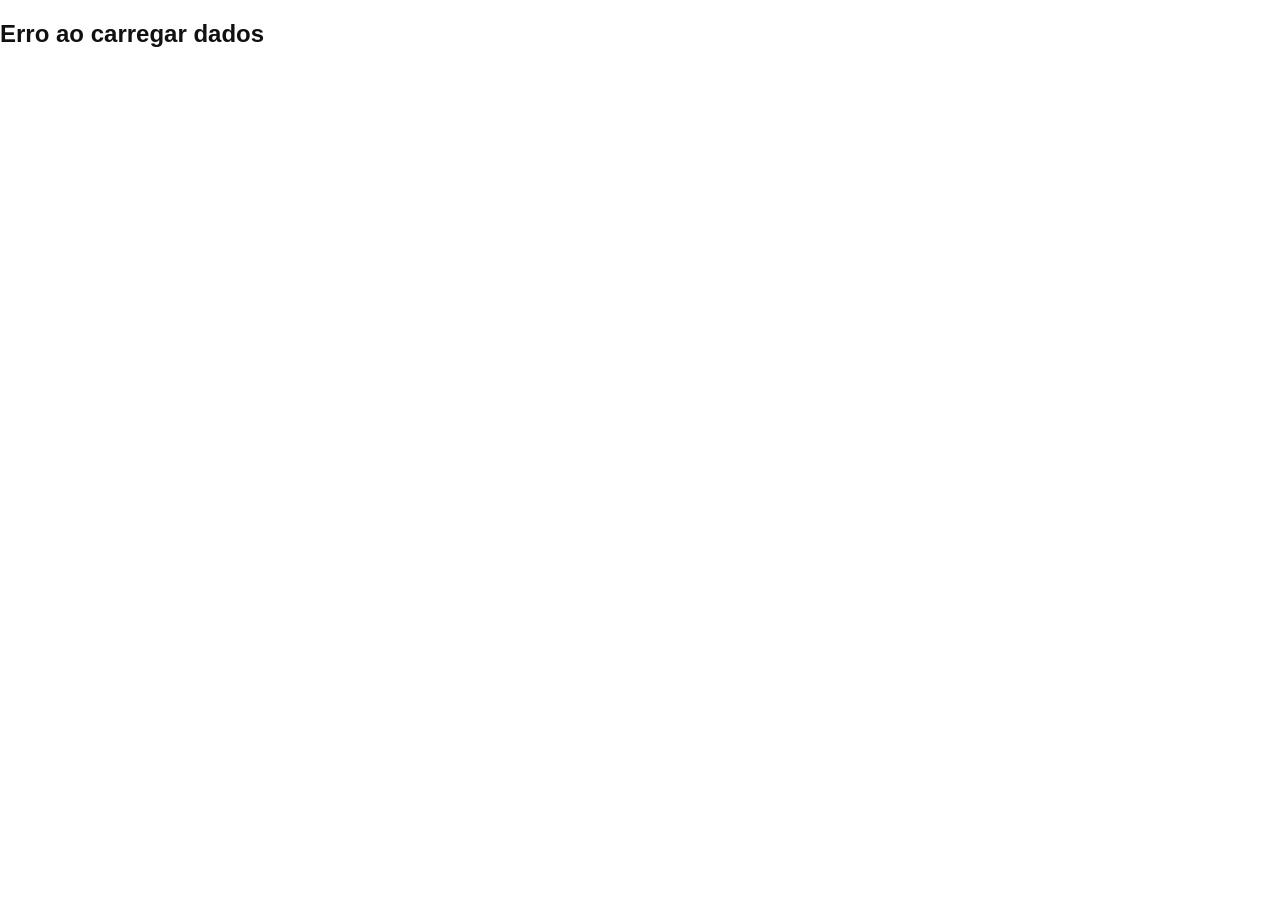
==== detalhesPage.html @ cd0fe237 "adiciona página de detalhes com estrutura HTML, CSS e lógica JavaScript para exibir informações de f" ====
<!DOCTYPE html>
<html lang="pt-br">
    <head>
        <meta charset="UTF-8">
        <meta name="viewport" content="width=device-width, initial-scale=1.0">
        <title>CineSearch | Detalhes</title>
        <!-- Título exibido na aba do navegador -->
        <link rel="stylesheet" href="./src/css/detalhesPage.css"/>
        <!-- Importa o CSS específico da página de detalhes -->
    </head>
    <body>
        <!-- Corpo da página (tudo que aparece visualmente) -->
        <header class="header">
            <!-- Cabeçalho principal da aplicação -->
            <div class="container">
                <!-- Container para centralizar e limitar largura do conteúdo -->
                <a href="index.html" class="logo">
                    <!-- Link que leva de volta para a página principal -->
                    <span class="icon">
                        <!-- Container do ícone da logo -->
                        <svg
                            xmlns="http://www.w3.org/2000/svg"
                            width="16"
                            height="16"
                            fill="currentColor"
                            class="bi bi-film"
                            viewBox="0 0 16 16"
                        >
                            <!-- SVG do ícone de filme (estilo Bootstrap Icons)
                                 fill="currentColor" faz o ícone herdar a cor do texto -->
                            <path d="M0 1a1 1 0 0 1 1-1h14a1 1 0 0 1 1 1v14a1 1 0 0 1-1 1H1a1 1 0 0 1-1-1zm4 0v6h8V1zm8 8H4v6h8zM1 1v2h2V1zm2 3H1v2h2zM1 7v2h2V7zm2 3H1v2h2zm-2 3v2h2v-2zM15 1h-2v2h2zm-2 3v2h2V4zm2 3h-2v2h2zm-2 3v2h2v-2zm2 3h-2v2h2z"/>
                            <!-- Desenho vetorial do ícone -->
                        </svg>
                    </span>
                    <span class="brand">CineSearch</span>
                    <!-- Nome textual da marca -->
                </a>
            </div>
        </header>
        <main>
            <!-- Conteúdo principal da página -->
            <div class="details-skeleton">
                <!-- Estrutura "skeleton loading"
                     Placeholder visual enquanto os dados reais não carregam -->
                <div class="poster-skeleton"></div>
                <!-- Área reservada para o poster do filme -->
                <div class="info-skeleton">
                    <!-- Área de informações do filme -->
                    <div class="title-skeleton"></div>
                    <!-- Placeholder do título -->
                    <div class="badges">
                        <!-- Container de selos/informações rápidas -->
                        <div class="badge-skeleton"></div>
                        <div class="badge-skeleton small"></div>
                        <!-- Versão menor de badge -->
                    </div>
                    <div class="meta">
                        <!-- Informações secundárias (ano, duração, gênero etc.) -->
                        <div class="line w-24"></div>
                        <div class="line w-20"></div>
                        <div class="line w-16"></div>
                        <!-- Linhas com larguras diferentes simulando texto -->
                    </div>
                    <div class="card">
                        <!-- Card de seção (ex: sinopse) -->
                        <div class="section-title"></div>
                        <!-- Título da seção -->
                        <div class="paragraph">
                            <!-- Simulação de parágrafo -->
                            <div class="line full"></div>
                            <div class="line full"></div>
                            <div class="line w-75"></div>
                            <!-- Última linha menor para dar realismo -->
                        </div>
                    </div>
                    <div class="card">
                        <!-- Card de detalhes técnicos -->
                        <div class="section-title"></div>
                        <div class="grid">
                            <!-- Grade para exibir detalhes (diretor, elenco etc.)
                                 Pode ser gerado dinamicamente via JS -->
                            <!-- gera 6 blocos via JS se quiser -->
                            <div class="detail-item"></div>
                            <div class="detail-item"></div>
                            <div class="detail-item"></div>
                            <div class="detail-item"></div>
                            <div class="detail-item"></div>
                            <div class="detail-item"></div>
                        </div>
                    </div>
                </div>
            </div>
        </main>
        <script src="./src/js/detalhesPage.js" defer></script>
        <!-- Importa o JavaScript da página.
             defer faz o script executar apenas após o HTML ser carregado -->
    </body>
</html>
---- src/css/detalhesPage.css ----
/* =========================
   RESET E CONFIGURAÇÕES GERAIS
========================= */

body {
    margin: 0;
    /* Remove margem padrão do navegador */

    font-family: sans-serif;
    /* Define fonte base da aplicação */

    background: #ffffff;
    /* Cor de fundo padrão (tema claro) */

    color: #111;
    /* Cor padrão do texto (quase preto, mais suave que #000) */

    transition: background 0.3s, color 0.3s;
    /* Transição suave caso mude tema (ex: dark mode futuramente) */
}


/* =========================
   HEADER
========================= */

.header {
    position: sticky;
    /* Faz o header "grudar" no topo ao rolar a página */

    top: 0;
    /* Define que ele fixa a partir do topo */

    padding: 16px;
    /* Espaçamento interno */

    border-bottom: 1px solid #ddd;
    /* Linha inferior para separar visualmente do conteúdo */

    backdrop-filter: blur(8px);
    /* Aplica efeito de desfoque no fundo (visual moderno) */
}

.container {
    
    display: flex;
    /* Ativa flexbox */

    justify-content: space-between;
    /* Distribui os elementos nas extremidades */

    align-items: center;
    /* Alinha verticalmente ao centro */
}

.logo {
    text-decoration: none;
    /* Remove sublinhado padrão do link */

    font-size: 24px;
    /* Tamanho da marca */

    font-weight: bold;
    /* Deixa o texto mais forte */

    color: inherit;
    /* Herda a cor do elemento pai */
}


/* =========================
   SKELETON LOADING - ESTRUTURA PRINCIPAL
========================= */

.details-skeleton {
    display: grid;
    /* Layout em grid */

    grid-template-columns: 300px 1fr;
    /* Duas colunas:
       300px → poster
       1fr → restante do conteúdo */

    gap: 32px;
    /* Espaçamento entre colunas */

    animation: pulse 1.5s infinite ease-in-out;
    /* Animação contínua para efeito de carregamento */
}


/* =========================
   POSTER PLACEHOLDER
========================= */

.poster-skeleton {
    aspect-ratio: 2/3;
    /* Mantém proporção padrão de pôster de filme */

    background: #e4e4e7;
    /* Cor cinza clara simulando carregamento */

    border-radius: 8px;
    /* Cantos arredondados */
}


/* =========================
   INFORMAÇÕES DO FILME
========================= */

.info-skeleton {
    display: flex;
    flex-direction: column;
    /* Organiza conteúdo em coluna */

    gap: 24px;
    /* Espaçamento vertical entre blocos */
}

.title-skeleton {
    height: 48px;
    /* Altura simulando título */

    width: 75%;
    /* Largura proporcional para parecer texto real */

    background: #e4e4e7;

    border-radius: 6px;
}


/* =========================
   BADGES (GÊNERO, ANO, ETC)
========================= */

.badges {
    display: flex;
    gap: 8px;
    /* Espaço entre os selos */
}

.badge-skeleton {
    height: 28px;
    width: 80px;

    background: #e4e4e7;

    border-radius: 999px;
    /* Forma totalmente arredondada (estilo pill) */
}

.badge-skeleton.small {
    width: 64px;
    /* Versão menor da badge */
}


/* =========================
   METADADOS (ANO, DURAÇÃO...)
========================= */

.meta {
    display: flex;
    gap: 24px;
}

.line {
    height: 16px;
    /* Altura simulando linha de texto */

    background: #e4e4e7;

    border-radius: 4px;
}

/* Classes utilitárias de largura */

.w-24 {
    width: 96px;
}

.w-20 {
    width: 80px;
}

.w-16 {
    width: 64px;
}

.w-75 {
    width: 75%;
}

.full {
    width: 100%;
}


/* =========================
   CARDS DE CONTEÚDO
========================= */

.card {
    background: white;
    /* Fundo branco para destacar do fundo */

    padding: 24px;
    /* Espaçamento interno */

    border-radius: 8px;

    border: 1px solid #ddd;
    /* Contorno leve */
}

.section-title {
    height: 24px;
    width: 120px;

    background: #e4e4e7;

    border-radius: 6px;

    margin-bottom: 16px;
    /* Espaço abaixo do título */
}

.paragraph .line {
    margin-bottom: 8px;
    /* Espaçamento entre linhas simuladas */
}


/* =========================
   GRID DE DETALHES
========================= */

.grid {
    display: grid;

    grid-template-columns: repeat(2, 1fr);
    /* Duas colunas iguais */

    gap: 16px;
}

.detail-item {
    height: 40px;

    background: #e4e4e7;

    border-radius: 6px;
}
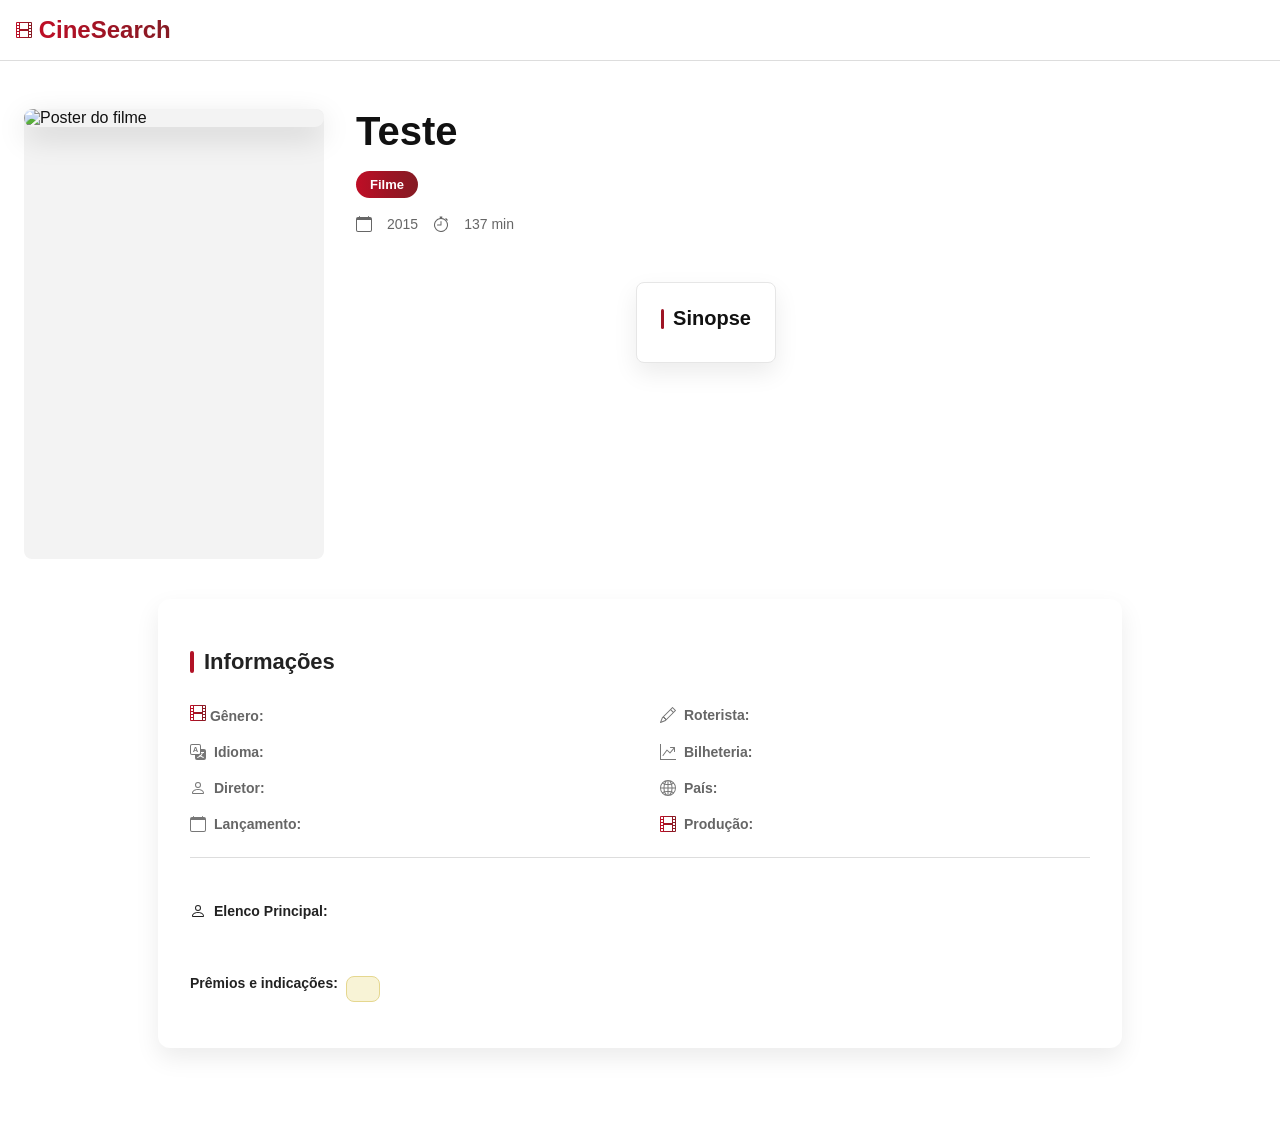
==== commit e973075f: "refatora a página de detalhes do filme ou série com nova estrutura HTML e melhorias no CSS" ====
--- a/detalhesPage.html
+++ b/detalhesPage.html
@@ -1,98 +1,283 @@
-<!DOCTYPE html>
+<!doctype html>
 <html lang="pt-br">
-    <head>
-        <meta charset="UTF-8">
-        <meta name="viewport" content="width=device-width, initial-scale=1.0">
-        <title>CineSearch | Detalhes</title>
-        <!-- Título exibido na aba do navegador -->
-        <link rel="stylesheet" href="./src/css/detalhesPage.css"/>
-        <!-- Importa o CSS específico da página de detalhes -->
-    </head>
-    <body>
-        <!-- Corpo da página (tudo que aparece visualmente) -->
-        <header class="header">
-            <!-- Cabeçalho principal da aplicação -->
-            <div class="container">
-                <!-- Container para centralizar e limitar largura do conteúdo -->
-                <a href="index.html" class="logo">
-                    <!-- Link que leva de volta para a página principal -->
-                    <span class="icon">
-                        <!-- Container do ícone da logo -->
-                        <svg
-                            xmlns="http://www.w3.org/2000/svg"
-                            width="16"
-                            height="16"
-                            fill="currentColor"
-                            class="bi bi-film"
-                            viewBox="0 0 16 16"
-                        >
-                            <!-- SVG do ícone de filme (estilo Bootstrap Icons)
-                                 fill="currentColor" faz o ícone herdar a cor do texto -->
-                            <path d="M0 1a1 1 0 0 1 1-1h14a1 1 0 0 1 1 1v14a1 1 0 0 1-1 1H1a1 1 0 0 1-1-1zm4 0v6h8V1zm8 8H4v6h8zM1 1v2h2V1zm2 3H1v2h2zM1 7v2h2V7zm2 3H1v2h2zm-2 3v2h2v-2zM15 1h-2v2h2zm-2 3v2h2V4zm2 3h-2v2h2zm-2 3v2h2v-2zm2 3h-2v2h2z"/>
-                            <!-- Desenho vetorial do ícone -->
-                        </svg>
-                    </span>
-                    <span class="brand">CineSearch</span>
-                    <!-- Nome textual da marca -->
-                </a>
-            </div>
-        </header>
-        <main>
-            <!-- Conteúdo principal da página -->
-            <div class="details-skeleton">
-                <!-- Estrutura "skeleton loading"
-                     Placeholder visual enquanto os dados reais não carregam -->
-                <div class="poster-skeleton"></div>
-                <!-- Área reservada para o poster do filme -->
-                <div class="info-skeleton">
-                    <!-- Área de informações do filme -->
-                    <div class="title-skeleton"></div>
-                    <!-- Placeholder do título -->
-                    <div class="badges">
-                        <!-- Container de selos/informações rápidas -->
-                        <div class="badge-skeleton"></div>
-                        <div class="badge-skeleton small"></div>
-                        <!-- Versão menor de badge -->
-                    </div>
-                    <div class="meta">
-                        <!-- Informações secundárias (ano, duração, gênero etc.) -->
-                        <div class="line w-24"></div>
-                        <div class="line w-20"></div>
-                        <div class="line w-16"></div>
-                        <!-- Linhas com larguras diferentes simulando texto -->
-                    </div>
-                    <div class="card">
-                        <!-- Card de seção (ex: sinopse) -->
-                        <div class="section-title"></div>
-                        <!-- Título da seção -->
-                        <div class="paragraph">
-                            <!-- Simulação de parágrafo -->
-                            <div class="line full"></div>
-                            <div class="line full"></div>
-                            <div class="line w-75"></div>
-                            <!-- Última linha menor para dar realismo -->
-                        </div>
-                    </div>
-                    <div class="card">
-                        <!-- Card de detalhes técnicos -->
-                        <div class="section-title"></div>
-                        <div class="grid">
-                            <!-- Grade para exibir detalhes (diretor, elenco etc.)
-                                 Pode ser gerado dinamicamente via JS -->
-                            <!-- gera 6 blocos via JS se quiser -->
-                            <div class="detail-item"></div>
-                            <div class="detail-item"></div>
-                            <div class="detail-item"></div>
-                            <div class="detail-item"></div>
-                            <div class="detail-item"></div>
-                            <div class="detail-item"></div>
-                        </div>
-                    </div>
-                </div>
-            </div>
-        </main>
-        <script src="./src/js/detalhesPage.js" defer></script>
-        <!-- Importa o JavaScript da página.
+  <head>
+    <meta charset="UTF-8" />
+    <meta name="viewport" content="width=device-width, initial-scale=1.0" />
+    <title>CineSearch | Detalhes</title>
+    <!-- Título exibido na aba do navegador -->
+    <link rel="stylesheet" href="./src/css/detalhesPage.css" />
+    <!-- Importa o CSS específico da página de detalhes -->
+  </head>
+  <body>
+    <!-- Corpo da página (tudo que aparece visualmente) -->
+    <header class="header">
+      <!-- Cabeçalho principal da aplicação -->
+      <div class="container">
+        <!-- Container para centralizar e limitar largura do conteúdo -->
+        <a href="index.html" class="logo">
+          <!-- Link que leva de volta para a página principal -->
+          <span class="icon">
+            <!-- Container do ícone da logo -->
+            <svg
+              xmlns="http://www.w3.org/2000/svg"
+              width="16"
+              height="16"
+              viewBox="0 0 16 16"
+            >
+              <defs>
+                <linearGradient
+                  id="gradientLogo"
+                  x1="0%"
+                  y1="0%"
+                  x2="100%"
+                  y2="0%"
+                >
+                  <stop offset="0%" stop-color="#bf0e26" />
+                  <stop offset="50%" stop-color="#9e1424" />
+                  <stop offset="100%" stop-color="#851b24" />
+                </linearGradient>
+              </defs>
+
+              <path
+                fill="url(#gradientLogo)"
+                d="M0 1a1 1 0 0 1 1-1h14a1 1 0 0 1 1 1v14a1 1 0 0 1-1 1H1a1 1 0 0 1-1-1zm4 0v6h8V1zm8 8H4v6h8zM1 1v2h2V1zm2 3H1v2h2zM1 7v2h2V7zm2 3H1v2h2zm-2 3v2h2v-2zM15 1h-2v2h2zm-2 3v2h2V4zm2 3h-2v2h2zm-2 3v2h2v-2zm2 3h-2v2h2z"
+              />
+            </svg>
+          </span>
+          <span class="brand">CineSearch</span>
+          <!-- Nome textual da marca -->
+        </a>
+      </div>
+    </header>
+    <main>
+      <!-- Conteúdo principal da página -->
+      <div class="detalhes">
+        <div class="poster">
+          <img id="titulo-filme" src="" alt="Poster do filme" />
+        </div>
+
+        <div class="conteudo-filme">
+          <h1 class="titulo-filme" id="movie-title">Teste</h1>
+
+          <div class="badges">
+            <span class="badge red">Filme</span>
+          </div>
+
+          <div class="meta">
+            <svg
+              xmlns="http://www.w3.org/2000/svg"
+              width="16"
+              height="16"
+              fill="currentColor"
+              class="bi bi-calendar"
+              viewBox="0 0 16 16"
+            >
+              <path
+                d="M3.5 0a.5.5 0 0 1 .5.5V1h8V.5a.5.5 0 0 1 1 0V1h1a2 2 0 0 1 2 2v11a2 2 0 0 1-2 2H2a2 2 0 0 1-2-2V3a2 2 0 0 1 2-2h1V.5a.5.5 0 0 1 .5-.5M1 4v10a1 1 0 0 0 1 1h12a1 1 0 0 0 1-1V4z"
+              />
+            </svg>
+            <span id="movie-year">2015</span>
+
+            <svg
+              xmlns="http://www.w3.org/2000/svg"
+              width="16"
+              height="16"
+              fill="currentColor"
+              class="bi bi-stopwatch"
+              viewBox="0 0 16 16"
+            >
+              <path
+                d="M8.5 5.6a.5.5 0 1 0-1 0v2.9h-3a.5.5 0 0 0 0 1H8a.5.5 0 0 0 .5-.5z"
+              />
+              <path
+                d="M6.5 1A.5.5 0 0 1 7 .5h2a.5.5 0 0 1 0 1v.57c1.36.196 2.594.78 3.584 1.64l.012-.013.354-.354-.354-.353a.5.5 0 0 1 .707-.708l1.414 1.415a.5.5 0 1 1-.707.707l-.353-.354-.354.354-.013.012A7 7 0 1 1 7 2.071V1.5a.5.5 0 0 1-.5-.5M8 3a6 6 0 1 0 .001 12A6 6 0 0 0 8 3"
+              />
+            </svg>
+            <span id="movie-runtime">137 min</span>
+          </div>
+
+          <section class="sinopse">
+            <h2>Sinopse</h2>
+            <p id="movie-plot"></p>
+          </section>
+        </div>
+      </div>
+
+      <section>
+        <div class="informações">
+          <h2>Informações</h2>
+        </div>
+
+        <div class="lista-informacoes">
+          <p>
+            <span id="movie-genero">
+              <svg
+                xmlns="http://www.w3.org/2000/svg"
+                width="16"
+                height="16"
+                viewBox="0 0 16 16"
+              >
+                <path
+                  fill="url(#gradientLogo)"
+                  d="M0 1a1 1 0 0 1 1-1h14a1 1 0 0 1 1 1v14a1 1 0 0 1-1 1H1a1 1 0 0 1-1-1zm4 0v6h8V1zm8 8H4v6h8zM1 1v2h2V1zm2 3H1v2h2zM1 7v2h2V7zm2 3H1v2h2zm-2 3v2h2v-2zM15 1h-2v2h2zm-2 3v2h2V4zm2 3h-2v2h2zm-2 3v2h2v-2zm2 3h-2v2h2z"
+                />
+              </svg>
+              <strong>Gênero:</strong>
+            </span>
+          </p>
+
+          <p>
+            <svg
+              xmlns="http://www.w3.org/2000/svg"
+              width="16"
+              height="16"
+              fill="currentColor"
+              class="bi bi-pencil"
+              viewBox="0 0 16 16"
+            >
+              <path
+                d="M12.146.146a.5.5 0 0 1 .708 0l3 3a.5.5 0 0 1 0 .708l-10 10a.5.5 0 0 1-.168.11l-5 2a.5.5 0 0 1-.65-.65l2-5a.5.5 0 0 1 .11-.168zM11.207 2.5 13.5 4.793 14.793 3.5 12.5 1.207zm1.586 3L10.5 3.207 4 9.707V10h.5a.5.5 0 0 1 .5.5v.5h.5a.5.5 0 0 1 .5.5v.5h.293zm-9.761 5.175-.106.106-1.528 3.821 3.821-1.528.106-.106A.5.5 0 0 1 5 12.5V12h-.5a.5.5 0 0 1-.5-.5V11h-.5a.5.5 0 0 1-.468-.325"
+              />
+            </svg>
+            <strong>Roterista:</strong>
+            <span id="movie-roterista"></span>
+          </p>
+
+          <p>
+            <svg
+              xmlns="http://www.w3.org/2000/svg"
+              width="16"
+              height="16"
+              fill="currentColor"
+              class="bi bi-translate"
+              viewBox="0 0 16 16"
+            >
+              <path
+                d="M4.545 6.714 4.11 8H3l1.862-5h1.284L8 8H6.833l-.435-1.286zm1.634-.736L5.5 3.956h-.049l-.679 2.022z"
+              />
+              <path
+                d="M0 2a2 2 0 0 1 2-2h7a2 2 0 0 1 2 2v3h3a2 2 0 0 1 2 2v7a2 2 0 0 1-2 2H7a2 2 0 0 1-2-2v-3H2a2 2 0 0 1-2-2zm2-1a1 1 0 0 0-1 1v7a1 1 0 0 0 1 1h7a1 1 0 0 0 1-1V2a1 1 0 0 0-1-1zm7.138 9.995q.289.451.63.846c-.748.575-1.673 1.001-2.768 1.292.178.217.451.635.555.867 1.125-.359 2.08-.844 2.886-1.494.777.665 1.739 1.165 2.93 1.472.133-.254.414-.673.629-.89-1.125-.253-2.057-.694-2.82-1.284.681-.747 1.222-1.651 1.621-2.757H14V8h-3v1.047h.765c-.318.844-.74 1.546-1.272 2.13a6 6 0 0 1-.415-.492 2 2 0 0 1-.94.31"
+              />
+            </svg>
+            <strong>Idioma:</strong>
+            <span id="movie-idioma"></span>
+          </p>
+
+          <p>
+            <svg
+              xmlns="http://www.w3.org/2000/svg"
+              width="16"
+              height="16"
+              fill="currentColor"
+              class="bi bi-graph-up-arrow"
+              viewBox="0 0 16 16"
+            >
+              <path
+                fill-rule="evenodd"
+                d="M0 0h1v15h15v1H0zm10 3.5a.5.5 0 0 1 .5-.5h4a.5.5 0 0 1 .5.5v4a.5.5 0 0 1-1 0V4.9l-3.613 4.417a.5.5 0 0 1-.74.037L7.06 6.767l-3.656 5.027a.5.5 0 0 1-.808-.588l4-5.5a.5.5 0 0 1 .758-.06l2.609 2.61L13.445 4H10.5a.5.5 0 0 1-.5-.5"
+              />
+            </svg>
+            <strong>Bilheteria:</strong>
+            <span id="movie-actors"></span>
+          </p>
+
+          <p>
+            <svg
+              xmlns="http://www.w3.org/2000/svg"
+              width="16"
+              height="16"
+              fill="currentColor"
+              class="bi bi-person"
+              viewBox="0 0 16 16"
+            >
+              <path
+                d="M8 8a3 3 0 1 0 0-6 3 3 0 0 0 0 6m2-3a2 2 0 1 1-4 0 2 2 0 0 1 4 0m4 8c0 1-1 1-1 1H3s-1 0-1-1 1-4 6-4 6 3 6 4m-1-.004c-.001-.246-.154-.986-.832-1.664C11.516 10.68 10.289 10 8 10s-3.516.68-4.168 1.332c-.678.678-.83 1.418-.832 1.664z"
+              />
+            </svg>
+            <strong>Diretor:</strong>
+            <span id="movie-director"></span>
+          </p>
+
+          <p>
+            <svg
+              xmlns="http://www.w3.org/2000/svg"
+              width="16"
+              height="16"
+              fill="currentColor"
+              class="bi bi-globe2"
+              viewBox="0 0 16 16"
+            >
+              <path
+                d="M0 8a8 8 0 1 1 16 0A8 8 0 0 1 0 8m7.5-6.923c-.67.204-1.335.82-1.887 1.855q-.215.403-.395.872c.705.157 1.472.257 2.282.287zM4.249 3.539q.214-.577.481-1.078a7 7 0 0 1 .597-.933A7 7 0 0 0 3.051 3.05q.544.277 1.198.49zM3.509 7.5c.036-1.07.188-2.087.436-3.008a9 9 0 0 1-1.565-.667A6.96 6.96 0 0 0 1.018 7.5zm1.4-2.741a12.3 12.3 0 0 0-.4 2.741H7.5V5.091c-.91-.03-1.783-.145-2.591-.332M8.5 5.09V7.5h2.99a12.3 12.3 0 0 0-.399-2.741c-.808.187-1.681.301-2.591.332zM4.51 8.5c.035.987.176 1.914.399 2.741A13.6 13.6 0 0 1 7.5 10.91V8.5zm3.99 0v2.409c.91.03 1.783.145 2.591.332.223-.827.364-1.754.4-2.741zm-3.282 3.696q.18.469.395.872c.552 1.035 1.218 1.65 1.887 1.855V11.91c-.81.03-1.577.13-2.282.287zm.11 2.276a7 7 0 0 1-.598-.933 9 9 0 0 1-.481-1.079 8.4 8.4 0 0 0-1.198.49 7 7 0 0 0 2.276 1.522zm-1.383-2.964A13.4 13.4 0 0 1 3.508 8.5h-2.49a6.96 6.96 0 0 0 1.362 3.675c.47-.258.995-.482 1.565-.667m6.728 2.964a7 7 0 0 0 2.275-1.521 8.4 8.4 0 0 0-1.197-.49 9 9 0 0 1-.481 1.078 7 7 0 0 1-.597.933M8.5 11.909v3.014c.67-.204 1.335-.82 1.887-1.855q.216-.403.395-.872A12.6 12.6 0 0 0 8.5 11.91zm3.555-.401c.57.185 1.095.409 1.565.667A6.96 6.96 0 0 0 14.982 8.5h-2.49a13.4 13.4 0 0 1-.437 3.008M14.982 7.5a6.96 6.96 0 0 0-1.362-3.675c-.47.258-.995.482-1.565.667.248.92.4 1.938.437 3.008zM11.27 2.461q.266.502.482 1.078a8.4 8.4 0 0 0 1.196-.49 7 7 0 0 0-2.275-1.52c.218.283.418.597.597.932m-.488 1.343a8 8 0 0 0-.395-.872C9.835 1.897 9.17 1.282 8.5 1.077V4.09c.81-.03 1.577-.13 2.282-.287z"
+              />
+            </svg>
+
+            <strong>País:</strong>
+            <span id="movie-pais"></span>
+          </p>
+
+          <p>
+            <svg
+              xmlns="http://www.w3.org/2000/svg"
+              width="16"
+              height="16"
+              fill="currentColor"
+              class="bi bi-calendar"
+              viewBox="0 0 16 16"
+            >
+              <path
+                d="M3.5 0a.5.5 0 0 1 .5.5V1h8V.5a.5.5 0 0 1 1 0V1h1a2 2 0 0 1 2 2v11a2 2 0 0 1-2 2H2a2 2 0 0 1-2-2V3a2 2 0 0 1 2-2h1V.5a.5.5 0 0 1 .5-.5M1 4v10a1 1 0 0 0 1 1h12a1 1 0 0 0 1-1V4z"
+              />
+            </svg>
+            <strong>Lançamento:</strong>
+            <span id="movie-lancamento"></span>
+          </p>
+
+          <p>
+            <svg
+              xmlns="http://www.w3.org/2000/svg"
+              width="16"
+              height="16"
+              viewBox="0 0 16 16"
+            >
+              <path
+                fill="url(#gradientLogo)"
+                d="M0 1a1 1 0 0 1 1-1h14a1 1 0 0 1 1 1v14a1 1 0 0 1-1 1H1a1 1 0 0 1-1-1zm4 0v6h8V1zm8 8H4v6h8zM1 1v2h2V1zm2 3H1v2h2zM1 7v2h2V7zm2 3H1v2h2zm-2 3v2h2v-2zM15 1h-2v2h2zm-2 3v2h2V4zm2 3h-2v2h2zm-2 3v2h2v-2zm2 3h-2v2h2z"
+              />
+            </svg>
+            <strong>Produção:</strong>
+            <span id="movie-produção"></span>
+          </p>
+        </div>
+
+        <div>
+          <p>
+            <svg
+              xmlns="http://www.w3.org/2000/svg"
+              width="16"
+              height="16"
+              fill="currentColor"
+              class="bi bi-person"
+              viewBox="0 0 16 16"
+            >
+              <path
+                d="M8 8a3 3 0 1 0 0-6 3 3 0 0 0 0 6m2-3a2 2 0 1 1-4 0 2 2 0 0 1 4 0m4 8c0 1-1 1-1 1H3s-1 0-1-1 1-4 6-4 6 3 6 4m-1-.004c-.001-.246-.154-.986-.832-1.664C11.516 10.68 10.289 10 8 10s-3.516.68-4.168 1.332c-.678.678-.83 1.418-.832 1.664z"
+              />
+            </svg>
+            <strong>Elenco Principal:</strong> <span id="movie-elenco"></span>
+          </p>
+        </div>
+
+        <div>
+          <p>
+            <strong>Prêmios e indicações:</strong>
+            <span id="movie-premios"></span>
+          </p>
+        </div>
+      </section>
+    </main>
+    <script src="./src/js/detalhesPage.js" defer></script>
+    <!-- Importa o JavaScript da página.
              defer faz o script executar apenas após o HTML ser carregado -->
-    </body>
+  </body>
 </html>
--- a/src/css/detalhesPage.css
+++ b/src/css/detalhesPage.css
@@ -9,16 +9,29 @@
     font-family: sans-serif;
     /* Define fonte base da aplicação */
 
-    background: #ffffff;
+    background: var(--cor-branco);
     /* Cor de fundo padrão (tema claro) */
 
-    color: #111;
+    color: var(--texto-preto);
     /* Cor padrão do texto (quase preto, mais suave que #000) */
 
     transition: background 0.3s, color 0.3s;
     /* Transição suave caso mude tema (ex: dark mode futuramente) */
 }
 
+:root {
+    --cor-branco: #ffffff;
+    --cor-cinza-carregamento: #f3f3f3;
+    --texto-preto: #111;
+    --border: #ddd;
+    --color-red-one: #bf0e26;
+    --color-red-two: #9e1424;
+    --color-red-three: #851b24;
+    --gradient-color-red: linear-gradient(to right,
+            var(--color-red-one),
+            var(--color-red-two),
+            var(--color-red-three));
+}
 
 /* =========================
    HEADER
@@ -34,7 +47,7 @@
     padding: 16px;
     /* Espaçamento interno */
 
-    border-bottom: 1px solid #ddd;
+    border-bottom: 1px solid var(--border);
     /* Linha inferior para separar visualmente do conteúdo */
 
     backdrop-filter: blur(8px);
@@ -42,7 +55,6 @@
 }
 
 .container {
-    
     display: flex;
     /* Ativa flexbox */
 
@@ -62,19 +74,30 @@
 
     font-weight: bold;
     /* Deixa o texto mais forte */
-
-    color: inherit;
-    /* Herda a cor do elemento pai */
-}
-
-
-/* =========================
+}
+
+.brand {
+    background: var(--gradient-color-red);
+    -webkit-background-clip: text;
+    -webkit-text-fill-color: transparent;
+}
+
+/* =========================
+   MAIN
+========================= */
+main {
+    padding: 48px 24px;
+}
+
+/* =======================================
    SKELETON LOADING - ESTRUTURA PRINCIPAL
-========================= */
-
-.details-skeleton {
+========================================== */
+
+.detalhes {
     display: grid;
     /* Layout em grid */
+
+    align-items: start; /* impede que o poster estique */
 
     grid-template-columns: 300px 1fr;
     /* Duas colunas:
@@ -93,11 +116,15 @@
    POSTER PLACEHOLDER
 ========================= */
 
-.poster-skeleton {
-    aspect-ratio: 2/3;
+.poster {
+    width: 100%;
+    max-width: 300px;
+    aspect-ratio: 2 / 3;
     /* Mantém proporção padrão de pôster de filme */
 
-    background: #e4e4e7;
+    border-radius: 12px;
+
+    background: var(--cor-cinza-carregamento);
     /* Cor cinza clara simulando carregamento */
 
     border-radius: 8px;
@@ -106,150 +133,236 @@
 
 
 /* =========================
-   INFORMAÇÕES DO FILME
-========================= */
-
-.info-skeleton {
-    display: flex;
-    flex-direction: column;
-    /* Organiza conteúdo em coluna */
-
-    gap: 24px;
-    /* Espaçamento vertical entre blocos */
-}
-
-.title-skeleton {
-    height: 48px;
-    /* Altura simulando título */
-
-    width: 75%;
-    /* Largura proporcional para parecer texto real */
-
-    background: #e4e4e7;
-
-    border-radius: 6px;
-}
-
-
-/* =========================
-   BADGES (GÊNERO, ANO, ETC)
-========================= */
-
+   SINOPSE
+========================= */
+
+.sinopse {
+    background: #ffffff; /* Fundo branco como na imagem */
+    border: 1px solid #e6e6e6; /* Borda bem suave que dá o efeito de card */
+    padding: 24px; /* Espaçamento interno confortável */
+    border-radius: 8px; /* Cantos levemente arredondados */
+    margin-top: 32px;
+}
+
+.sinopse h2 {
+    font-size: 20px;
+    font-weight: bold;
+    color: #111; /* Preto forte para o título */
+    margin-top: 0;
+    margin-bottom: 16px;
+    position: relative;
+    padding-left: 12px; /* Espaço para a barra vermelha não colar no texto */
+}
+
+.sinopse h2::before {
+    content: "";
+    position: absolute;
+    left: 0;
+    top: 50%;
+    transform: translateY(-50%); /* Garante que a barra fique perfeitamente centralizada na vertical */
+    height: 20px; /* Altura proporcional ao texto */
+    width: 3px; /* Espessura da barra */
+    background: #9e1424; /* Cor vermelha puxando da sua paleta */
+    border-radius: 2px;
+}
+
+.sinopse p {
+    color: #444; /* Cinza escuro para facilitar a leitura */
+    line-height: 1.6;
+    font-size: 15px; /* Tamanho confortável para texto longo */
+    margin: 0;
+}
+/* .sinopse {
+    background: var(--cor-branco);
+    border: 1px solid #e6e6e6;
+    padding: 24px 28px;
+    border-radius: 12px;
+    box-shadow: 0 4px 12px rgba(0, 0, 0, 0.08);
+    margin-top: 32px;
+    position: relative;
+}
+
+.sinopse h2 {
+    font-size: 20px;
+    margin-top: 0;
+    margin-bottom: 16px;
+    position: relative;
+    padding-left: 12px;
+}
+
+.sinopse h2::before {
+    content: "";
+    position: absolute;
+    left: 0;
+    top: 50%;
+    transform: translateY(-50%); /* Garante que a barra fique perfeitamente centralizada na vertical */
+    height: 18px;
+    width: 4px;
+    background: #c4161c; /* vermelho estilo cinema */
+    border-radius: 2px;
+}
+
+.sinopse p {
+    color: #333;
+    line-height: 1.6;
+} */
+
+/* =========================
+   INFORMAÇÕES
+========================= */
+
+/* CONTAINER PRINCIPAL */
+.detalhes {
+  display: grid;
+  grid-template-columns: 300px 1fr;
+  gap: 40px;
+  align-items: start;
+  max-width: 1100px;
+  margin: 60px auto;
+  padding: 0 20px;
+}
+
+/* POSTER */
+.poster img {
+  width: 100%;
+  border-radius: 16px;
+  display: block;
+  box-shadow: 0 10px 30px rgba(0, 0, 0, 0.15);
+}
+
+/* CONTEÚDO AO LADO */
+.conteudo-filme {
+  display: flex;
+  flex-direction: column;
+  gap: 18px;
+  max-width: 700px;
+}
+
+/* TÍTULO */
+.titulo-filme {
+  font-size: 40px;
+  font-weight: 700;
+  margin: 0;
+  line-height: 1.1;
+}
+
+/* BADGES */
 .badges {
-    display: flex;
-    gap: 8px;
-    /* Espaço entre os selos */
-}
-
-.badge-skeleton {
-    height: 28px;
-    width: 80px;
-
-    background: #e4e4e7;
-
-    border-radius: 999px;
-    /* Forma totalmente arredondada (estilo pill) */
-}
-
-.badge-skeleton.small {
-    width: 64px;
-    /* Versão menor da badge */
-}
-
-
-/* =========================
-   METADADOS (ANO, DURAÇÃO...)
-========================= */
-
+  display: flex;
+  gap: 10px;
+}
+
+.badge {
+  padding: 6px 14px;
+  border-radius: 999px;
+  font-size: 13px;
+  font-weight: 600;
+}
+
+.badge.red {
+  background: var(--gradient-color-red); /* vermelho estilo streaming */
+  color: var(--cor-branco);
+}
+
+/* META (ano • duração) */
 .meta {
-    display: flex;
-    gap: 24px;
-}
-
-.line {
-    height: 16px;
-    /* Altura simulando linha de texto */
-
-    background: #e4e4e7;
-
-    border-radius: 4px;
-}
-
-/* Classes utilitárias de largura */
-
-.w-24 {
-    width: 96px;
-}
-
-.w-20 {
-    width: 80px;
-}
-
-.w-16 {
-    width: 64px;
-}
-
-.w-75 {
-    width: 75%;
-}
-
-.full {
-    width: 100%;
-}
-
-
-/* =========================
-   CARDS DE CONTEÚDO
-========================= */
-
-.card {
-    background: white;
-    /* Fundo branco para destacar do fundo */
-
-    padding: 24px;
-    /* Espaçamento interno */
-
-    border-radius: 8px;
-
-    border: 1px solid #ddd;
-    /* Contorno leve */
-}
-
-.section-title {
-    height: 24px;
-    width: 120px;
-
-    background: #e4e4e7;
-
-    border-radius: 6px;
-
-    margin-bottom: 16px;
-    /* Espaço abaixo do título */
-}
-
-.paragraph .line {
-    margin-bottom: 8px;
-    /* Espaçamento entre linhas simuladas */
-}
-
-
-/* =========================
-   GRID DE DETALHES
-========================= */
-
-.grid {
-    display: grid;
-
-    grid-template-columns: repeat(2, 1fr);
-    /* Duas colunas iguais */
-
-    gap: 16px;
-}
-
-.detail-item {
-    height: 40px;
-
-    background: #e4e4e7;
-
-    border-radius: 6px;
+  display: flex;
+  align-items: center;
+  gap: 15px;
+  font-size: 14px;
+  color: #666;
+}
+
+/* SINOPSE */
+.sinopse h2 {
+  font-size: 20px;
+  margin-bottom: 8px;
+}
+
+.sinopse p {
+  font-size: 16px;
+  line-height: 1.6;
+  color: #444;
+  margin: 0;
+}
+
+section {
+  max-width: 900px;
+  margin: 40px auto;
+  background: var(--cor-branco);
+  border-radius: 12px;
+  padding: 32px;
+  box-shadow: 0 10px 25px rgba(0, 0, 0, 0.08);
+  font-family: "Segoe UI", sans-serif;
+  color: #222;
+}
+
+/* TÍTULO */
+.informações h2 {
+  position: relative;
+  font-size: 22px;
+  margin-bottom: 30px;
+  padding-left: 14px;
+}
+
+.informações h2::before {
+  content: "";
+  position: absolute;
+  left: 0;
+  top: 2px;
+  width: 4px;
+  height: 22px;
+  background: #b11226;
+  border-radius: 2px;
+}
+
+/* GRID PRINCIPAL */
+.lista-informacoes {
+  display: grid;
+  grid-template-columns: 1fr 1fr;
+  gap: 20px 40px;
+  padding-bottom: 25px;
+  border-bottom: 1px solid #ddd;
+}
+
+/* CADA ITEM */
+.lista-informacoes p {
+  display: flex;
+  align-items: center;
+  gap: 8px;
+  font-size: 14px;
+  margin: 0;
+  color: #444;
+}
+
+.lista-informacoes svg {
+  flex-shrink: 0;
+  color: #777;
+}
+
+.lista-informacoes strong {
+  font-weight: 600;
+  color: #666;
+}
+
+/* SEÇÕES DE BAIXO */
+section > div:nth-of-type(3) p,
+section > div:nth-of-type(4) p {
+  display: flex;
+  align-items: center;
+  gap: 8px;
+  font-size: 14px;
+  margin-top: 25px;
+  padding-top: 20px;
+}
+
+/* BOX DE PRÊMIOS */
+section > div:nth-of-type(4) span {
+  display: inline-block;
+  margin-top: 12px;
+  padding: 12px 16px;
+  background: #f8f3d6;
+  border: 1px solid #e5d78f;
+  border-radius: 8px;
+  font-weight: 500;
 }
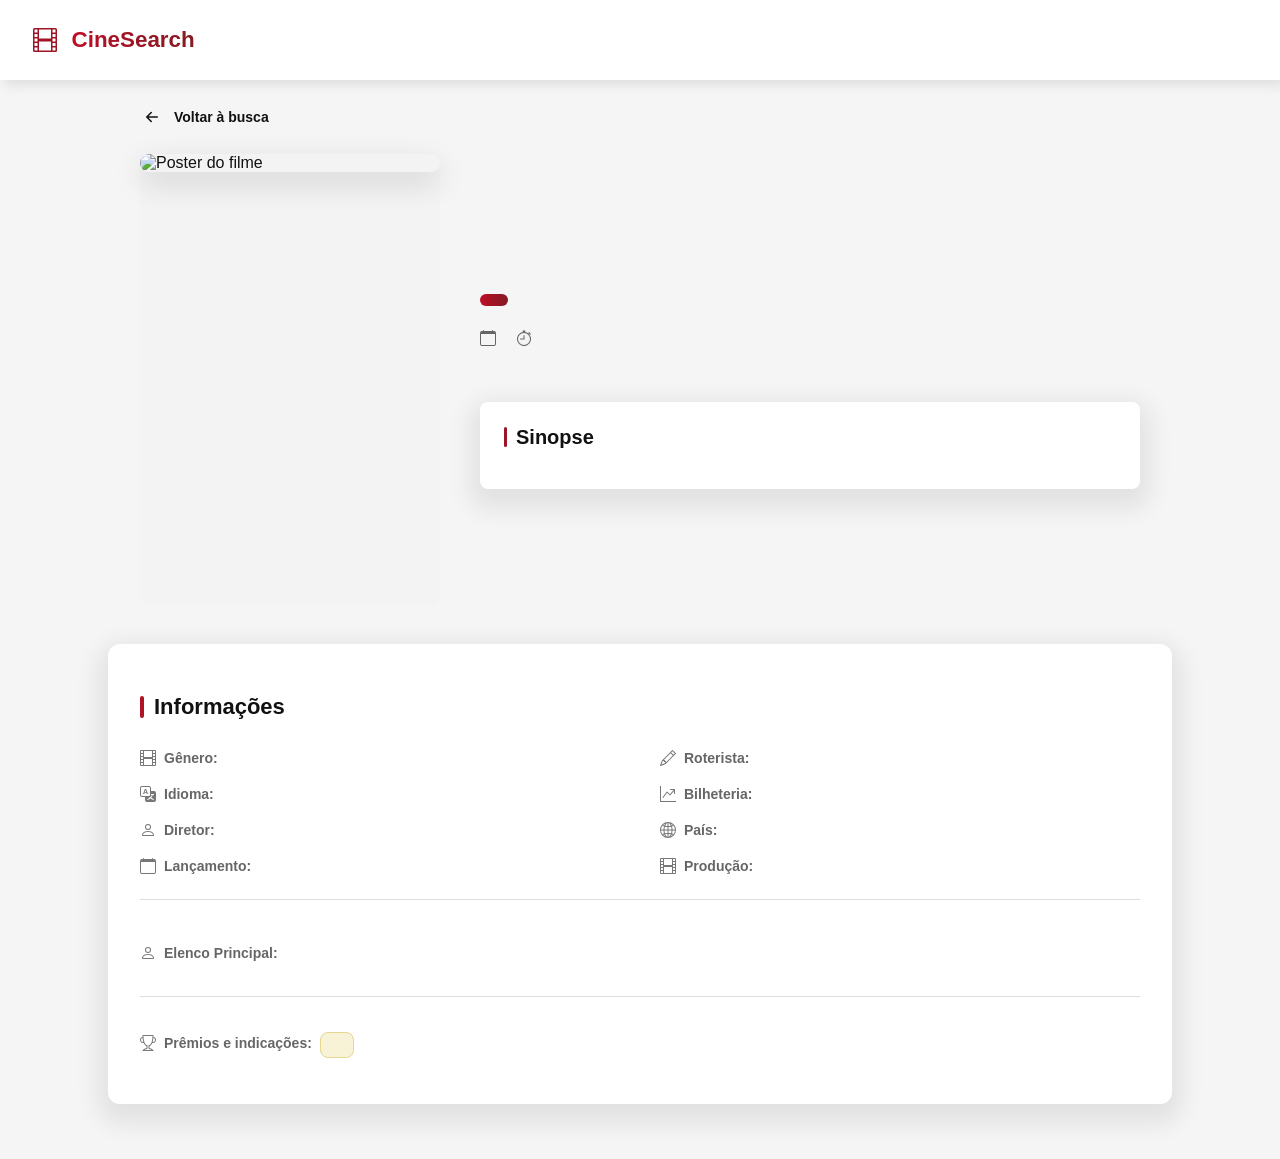
==== commit 59b807e8: "feat: adicionar favicon e melhorar a responsividade - Adicionado um favicon (favicon.svg) para melho" ====
--- a/detalhesPage.html
+++ b/detalhesPage.html
@@ -1,283 +1,190 @@
-<!doctype html>
+<!DOCTYPE html>
 <html lang="pt-br">
-  <head>
-    <meta charset="UTF-8" />
-    <meta name="viewport" content="width=device-width, initial-scale=1.0" />
-    <title>CineSearch | Detalhes</title>
-    <!-- Título exibido na aba do navegador -->
-    <link rel="stylesheet" href="./src/css/detalhesPage.css" />
-    <!-- Importa o CSS específico da página de detalhes -->
-  </head>
-  <body>
-    <!-- Corpo da página (tudo que aparece visualmente) -->
-    <header class="header">
-      <!-- Cabeçalho principal da aplicação -->
-      <div class="container">
-        <!-- Container para centralizar e limitar largura do conteúdo -->
-        <a href="index.html" class="logo">
-          <!-- Link que leva de volta para a página principal -->
-          <span class="icon">
-            <!-- Container do ícone da logo -->
-            <svg
-              xmlns="http://www.w3.org/2000/svg"
-              width="16"
-              height="16"
-              viewBox="0 0 16 16"
-            >
-              <defs>
-                <linearGradient
-                  id="gradientLogo"
-                  x1="0%"
-                  y1="0%"
-                  x2="100%"
-                  y2="0%"
-                >
-                  <stop offset="0%" stop-color="#bf0e26" />
-                  <stop offset="50%" stop-color="#9e1424" />
-                  <stop offset="100%" stop-color="#851b24" />
-                </linearGradient>
-              </defs>
 
+<head>
+  <meta charset="UTF-8" />
+  <meta name="viewport" content="width=device-width, initial-scale=1.0" />
+
+  <link rel="icon" type="image/svg+xml" href="./src/image/favicon.svg">
+
+  <title>CineSearch | Detalhes</title>
+  <!-- Título exibido na aba do navegador -->
+  <link rel="stylesheet" href="./src/css/detalhesPage.css" />
+  <!-- Importa o CSS específico da página de detalhes -->
+  <link rel="stylesheet" href="./src/css/responsivoDetelhesPage.css" /> 
+</head>
+
+<body>
+  <!-- Corpo da página (tudo que aparece visualmente) -->
+  <header class="header">
+    <!-- Cabeçalho principal da aplicação -->
+    <div class="container">
+      <!-- Container para centralizar e limitar largura do conteúdo -->
+      <a href="index.html" class="logo">
+        <!-- Link que leva de volta para a página principal -->
+        <!-- Ícone da logo -->
+        <svg xmlns="http://www.w3.org/2000/svg" width="16" height="16" fill="currentColor" class="iconeFilme"
+          viewBox="0 0 16 16">
+          <path
+            d="M0 1a1 1 0 0 1 1-1h14a1 1 0 0 1 1 1v14a1 1 0 0 1-1 1H1a1 1 0 0 1-1-1zm4 0v6h8V1zm8 8H4v6h8zM1 1v2h2V1zm2 3H1v2h2zM1 7v2h2V7zm2 3H1v2h2zm-2 3v2h2v-2zM15 1h-2v2h2zm-2 3v2h2V4zm2 3h-2v2h2zm-2 3v2h2v-2zm2 3h-2v2h2z" />
+        </svg>
+        <span class="logoTexto">CineSearch</span>
+        <!-- Nome textual da marca -->
+      </a>
+    </div>
+  </header>
+  <main>
+    <!-- Conteúdo principal da página -->
+
+    <div id="resposta-voltar-container"> <!-- manipular display -->
+      <svg xmlns="http://www.w3.org/2000/svg" class="icone-voltar" viewBox="0 0 16 16">
+        <path fill-rule="evenodd"
+          d="M12 8a.5.5 0 0 1-.5.5H5.707l2.147 2.146a.5.5 0 0 1-.708.708l-3-3a.5.5 0 0 1 0-.708l3-3a.5.5 0 1 1 .708.708L5.707 7.5H11.5a.5.5 0 0 1 .5.5" />
+      </svg>
+      <p>Voltar à busca</p>
+    </div>
+
+    <div class="detalhes">
+      <div class="poster">
+        <img id="poster" alt="Poster do filme" />
+      </div>
+      <div class="conteudo">
+        <h1 class="titulo" id="titulo"></h1>
+        <div class="categoria">
+          <span class="tipo" id="tipo"></span>
+        </div>
+        <div class="detalhes-midia">
+          <div class="detalhesAno">
+            <svg xmlns="http://www.w3.org/2000/svg" width="16" height="16" fill="currentColor" class="bi bi-calendar"
+              viewBox="0 0 16 16">
               <path
-                fill="url(#gradientLogo)"
-                d="M0 1a1 1 0 0 1 1-1h14a1 1 0 0 1 1 1v14a1 1 0 0 1-1 1H1a1 1 0 0 1-1-1zm4 0v6h8V1zm8 8H4v6h8zM1 1v2h2V1zm2 3H1v2h2zM1 7v2h2V7zm2 3H1v2h2zm-2 3v2h2v-2zM15 1h-2v2h2zm-2 3v2h2V4zm2 3h-2v2h2zm-2 3v2h2v-2zm2 3h-2v2h2z"
-              />
+                d="M3.5 0a.5.5 0 0 1 .5.5V1h8V.5a.5.5 0 0 1 1 0V1h1a2 2 0 0 1 2 2v11a2 2 0 0 1-2 2H2a2 2 0 0 1-2-2V3a2 2 0 0 1 2-2h1V.5a.5.5 0 0 1 .5-.5M1 4v10a1 1 0 0 0 1 1h12a1 1 0 0 0 1-1V4z" />
             </svg>
-          </span>
-          <span class="brand">CineSearch</span>
-          <!-- Nome textual da marca -->
-        </a>
+            <span id="ano"></span>
+          </div>
+          <div class="detalhesDuracao">
+            <svg xmlns="http://www.w3.org/2000/svg" width="16" height="16" fill="currentColor" class="bi bi-stopwatch"
+              viewBox="0 0 16 16">
+              <path d="M8.5 5.6a.5.5 0 1 0-1 0v2.9h-3a.5.5 0 0 0 0 1H8a.5.5 0 0 0 .5-.5z" />
+              <path
+                d="M6.5 1A.5.5 0 0 1 7 .5h2a.5.5 0 0 1 0 1v.57c1.36.196 2.594.78 3.584 1.64l.012-.013.354-.354-.354-.353a.5.5 0 0 1 .707-.708l1.414 1.415a.5.5 0 1 1-.707.707l-.353-.354-.354.354-.013.012A7 7 0 1 1 7 2.071V1.5a.5.5 0 0 1-.5-.5M8 3a6 6 0 1 0 .001 12A6 6 0 0 0 8 3" />
+            </svg>
+            <span id="detalhesDuracao"></span>
+          </div>
+        </div>
+        <section class="sinopse">
+          <h2>Sinopse</h2>
+          <p id="textoSinopse"></p>
+        </section>
       </div>
-    </header>
-    <main>
-      <!-- Conteúdo principal da página -->
-      <div class="detalhes">
-        <div class="poster">
-          <img id="titulo-filme" src="" alt="Poster do filme" />
-        </div>
+    </div>
+    <section class="secaoInformacoes">
+      <div class="tituloInformacoes">
+        <h2>Informações</h2>
+      </div>
+      <div class="listaInformacoes">
+        <p>
+          <svg xmlns="http://www.w3.org/2000/svg" width="16" height="16" fill="currentColor" class="bi bi-film"
+            viewBox="0 0 16 16">
+            <path
+              d="M0 1a1 1 0 0 1 1-1h14a1 1 0 0 1 1 1v14a1 1 0 0 1-1 1H1a1 1 0 0 1-1-1zm4 0v6h8V1zm8 8H4v6h8zM1 1v2h2V1zm2 3H1v2h2zM1 7v2h2V7zm2 3H1v2h2zm-2 3v2h2v-2zM15 1h-2v2h2zm-2 3v2h2V4zm2 3h-2v2h2zm-2 3v2h2v-2zm2 3h-2v2h2z" />
+          </svg>
+          <strong>Gênero:</strong>
+          <span id="genero"></span>
+        </p>
+        <p>
+          <svg xmlns="http://www.w3.org/2000/svg" width="16" height="16" fill="currentColor" class="bi bi-pencil"
+            viewBox="0 0 16 16">
+            <path
+              d="M12.146.146a.5.5 0 0 1 .708 0l3 3a.5.5 0 0 1 0 .708l-10 10a.5.5 0 0 1-.168.11l-5 2a.5.5 0 0 1-.65-.65l2-5a.5.5 0 0 1 .11-.168zM11.207 2.5 13.5 4.793 14.793 3.5 12.5 1.207zm1.586 3L10.5 3.207 4 9.707V10h.5a.5.5 0 0 1 .5.5v.5h.5a.5.5 0 0 1 .5.5v.5h.293zm-9.761 5.175-.106.106-1.528 3.821 3.821-1.528.106-.106A.5.5 0 0 1 5 12.5V12h-.5a.5.5 0 0 1-.5-.5V11h-.5a.5.5 0 0 1-.468-.325" />
+          </svg>
+          <strong>Roterista:</strong>
+          <span id="roterista"></span>
+        </p>
+        <p>
+          <svg xmlns="http://www.w3.org/2000/svg" width="16" height="16" fill="currentColor" class="bi bi-translate"
+            viewBox="0 0 16 16">
+            <path
+              d="M4.545 6.714 4.11 8H3l1.862-5h1.284L8 8H6.833l-.435-1.286zm1.634-.736L5.5 3.956h-.049l-.679 2.022z" />
+            <path
+              d="M0 2a2 2 0 0 1 2-2h7a2 2 0 0 1 2 2v3h3a2 2 0 0 1 2 2v7a2 2 0 0 1-2 2H7a2 2 0 0 1-2-2v-3H2a2 2 0 0 1-2-2zm2-1a1 1 0 0 0-1 1v7a1 1 0 0 0 1 1h7a1 1 0 0 0 1-1V2a1 1 0 0 0-1-1zm7.138 9.995q.289.451.63.846c-.748.575-1.673 1.001-2.768 1.292.178.217.451.635.555.867 1.125-.359 2.08-.844 2.886-1.494.777.665 1.739 1.165 2.93 1.472.133-.254.414-.673.629-.89-1.125-.253-2.057-.694-2.82-1.284.681-.747 1.222-1.651 1.621-2.757H14V8h-3v1.047h.765c-.318.844-.74 1.546-1.272 2.13a6 6 0 0 1-.415-.492 2 2 0 0 1-.94.31" />
+          </svg>
+          <strong>Idioma:</strong>
+          <span id="idioma"></span>
+        </p>
+        <p>
+          <svg xmlns="http://www.w3.org/2000/svg" width="16" height="16" fill="currentColor"
+            class="bi bi-graph-up-arrow" viewBox="0 0 16 16">
+            <path fill-rule="evenodd"
+              d="M0 0h1v15h15v1H0zm10 3.5a.5.5 0 0 1 .5-.5h4a.5.5 0 0 1 .5.5v4a.5.5 0 0 1-1 0V4.9l-3.613 4.417a.5.5 0 0 1-.74.037L7.06 6.767l-3.656 5.027a.5.5 0 0 1-.808-.588l4-5.5a.5.5 0 0 1 .758-.06l2.609 2.61L13.445 4H10.5a.5.5 0 0 1-.5-.5" />
+          </svg>
+          <strong>Bilheteria:</strong>
+          <span id="bilheteria"></span>
+        </p>
+        <p>
+          <svg xmlns="http://www.w3.org/2000/svg" width="16" height="16" fill="currentColor" class="bi bi-person"
+            viewBox="0 0 16 16">
+            <path
+              d="M8 8a3 3 0 1 0 0-6 3 3 0 0 0 0 6m2-3a2 2 0 1 1-4 0 2 2 0 0 1 4 0m4 8c0 1-1 1-1 1H3s-1 0-1-1 1-4 6-4 6 3 6 4m-1-.004c-.001-.246-.154-.986-.832-1.664C11.516 10.68 10.289 10 8 10s-3.516.68-4.168 1.332c-.678.678-.83 1.418-.832 1.664z" />
+          </svg>
+          <strong>Diretor:</strong>
+          <span id="diretor"></span>
+        </p>
+        <p>
+          <svg xmlns="http://www.w3.org/2000/svg" width="16" height="16" fill="currentColor" class="bi bi-globe2"
+            viewBox="0 0 16 16">
+            <path
+              d="M0 8a8 8 0 1 1 16 0A8 8 0 0 1 0 8m7.5-6.923c-.67.204-1.335.82-1.887 1.855q-.215.403-.395.872c.705.157 1.472.257 2.282.287zM4.249 3.539q.214-.577.481-1.078a7 7 0 0 1 .597-.933A7 7 0 0 0 3.051 3.05q.544.277 1.198.49zM3.509 7.5c.036-1.07.188-2.087.436-3.008a9 9 0 0 1-1.565-.667A6.96 6.96 0 0 0 1.018 7.5zm1.4-2.741a12.3 12.3 0 0 0-.4 2.741H7.5V5.091c-.91-.03-1.783-.145-2.591-.332M8.5 5.09V7.5h2.99a12.3 12.3 0 0 0-.399-2.741c-.808.187-1.681.301-2.591.332zM4.51 8.5c.035.987.176 1.914.399 2.741A13.6 13.6 0 0 1 7.5 10.91V8.5zm3.99 0v2.409c.91.03 1.783.145 2.591.332.223-.827.364-1.754.4-2.741zm-3.282 3.696q.18.469.395.872c.552 1.035 1.218 1.65 1.887 1.855V11.91c-.81.03-1.577.13-2.282.287zm.11 2.276a7 7 0 0 1-.598-.933 9 9 0 0 1-.481-1.079 8.4 8.4 0 0 0-1.198.49 7 7 0 0 0 2.276 1.522zm-1.383-2.964A13.4 13.4 0 0 1 3.508 8.5h-2.49a6.96 6.96 0 0 0 1.362 3.675c.47-.258.995-.482 1.565-.667m6.728 2.964a7 7 0 0 0 2.275-1.521 8.4 8.4 0 0 0-1.197-.49 9 9 0 0 1-.481 1.078 7 7 0 0 1-.597.933M8.5 11.909v3.014c.67-.204 1.335-.82 1.887-1.855q.216-.403.395-.872A12.6 12.6 0 0 0 8.5 11.91zm3.555-.401c.57.185 1.095.409 1.565.667A6.96 6.96 0 0 0 14.982 8.5h-2.49a13.4 13.4 0 0 1-.437 3.008M14.982 7.5a6.96 6.96 0 0 0-1.362-3.675c-.47.258-.995.482-1.565.667.248.92.4 1.938.437 3.008zM11.27 2.461q.266.502.482 1.078a8.4 8.4 0 0 0 1.196-.49 7 7 0 0 0-2.275-1.52c.218.283.418.597.597.932m-.488 1.343a8 8 0 0 0-.395-.872C9.835 1.897 9.17 1.282 8.5 1.077V4.09c.81-.03 1.577-.13 2.282-.287z" />
+          </svg>
+          <strong>País:</strong>
+          <span id="pais"></span>
+        </p>
+        <p>
+          <svg xmlns="http://www.w3.org/2000/svg" width="16" height="16" fill="currentColor" class="bi bi-calendar"
+            viewBox="0 0 16 16">
+            <path
+              d="M3.5 0a.5.5 0 0 1 .5.5V1h8V.5a.5.5 0 0 1 1 0V1h1a2 2 0 0 1 2 2v11a2 2 0 0 1-2 2H2a2 2 0 0 1-2-2V3a2 2 0 0 1 2-2h1V.5a.5.5 0 0 1 .5-.5M1 4v10a1 1 0 0 0 1 1h12a1 1 0 0 0 1-1V4z" />
+          </svg>
+          <strong>Lançamento:</strong>
+          <span id="lancamento"></span>
+        </p>
+        <p>
+          <svg xmlns="http://www.w3.org/2000/svg" width="16" height="16" fill="currentColor" class="bi bi-film"
+            viewBox="0 0 16 16">
+            <path
+              d="M0 1a1 1 0 0 1 1-1h14a1 1 0 0 1 1 1v14a1 1 0 0 1-1 1H1a1 1 0 0 1-1-1zm4 0v6h8V1zm8 8H4v6h8zM1 1v2h2V1zm2 3H1v2h2zM1 7v2h2V7zm2 3H1v2h2zm-2 3v2h2v-2zM15 1h-2v2h2zm-2 3v2h2V4zm2 3h-2v2h2zm-2 3v2h2v-2zm2 3h-2v2h2z" />
+          </svg>
+          <strong>Produção:</strong>
+          <span id="producao"></span>
+        </p>
+      </div>
+      <div>
+        <p>
+          <svg xmlns="http://www.w3.org/2000/svg" width="16" height="16" fill="currentColor" class="bi bi-person"
+            viewBox="0 0 16 16">
+            <path
+              d="M8 8a3 3 0 1 0 0-6 3 3 0 0 0 0 6m2-3a2 2 0 1 1-4 0 2 2 0 0 1 4 0m4 8c0 1-1 1-1 1H3s-1 0-1-1 1-4 6-4 6 3 6 4m-1-.004c-.001-.246-.154-.986-.832-1.664C11.516 10.68 10.289 10 8 10s-3.516.68-4.168 1.332c-.678.678-.83 1.418-.832 1.664z" />
+          </svg>
+          <strong>Elenco Principal:</strong>
+          <span id="elenco"></span>
+        </p>
+      </div>
+      <div>
+        <p>
+          <svg xmlns="http://www.w3.org/2000/svg" width="16" height="16" fill="currentColor" class="bi bi-trophy"
+            viewBox="0 0 16 16">
+            <path
+              d="M2.5.5A.5.5 0 0 1 3 0h10a.5.5 0 0 1 .5.5q0 .807-.034 1.536a3 3 0 1 1-1.133 5.89c-.79 1.865-1.878 2.777-2.833 3.011v2.173l1.425.356c.194.048.377.135.537.255L13.3 15.1a.5.5 0 0 1-.3.9H3a.5.5 0 0 1-.3-.9l1.838-1.379c.16-.12.343-.207.537-.255L6.5 13.11v-2.173c-.955-.234-2.043-1.146-2.833-3.012a3 3 0 1 1-1.132-5.89A33 33 0 0 1 2.5.5m.099 2.54a2 2 0 0 0 .72 3.935c-.333-1.05-.588-2.346-.72-3.935m10.083 3.935a2 2 0 0 0 .72-3.935c-.133 1.59-.388 2.885-.72 3.935M3.504 1q.01.775.056 1.469c.13 2.028.457 3.546.87 4.667C5.294 9.48 6.484 10 7 10a.5.5 0 0 1 .5.5v2.61a1 1 0 0 1-.757.97l-1.426.356a.5.5 0 0 0-.179.085L4.5 15h7l-.638-.479a.5.5 0 0 0-.18-.085l-1.425-.356a1 1 0 0 1-.757-.97V10.5A.5.5 0 0 1 9 10c.516 0 1.706-.52 2.57-2.864.413-1.12.74-2.64.87-4.667q.045-.694.056-1.469z" />
+          </svg>
+          <strong>Prêmios e indicações:</strong>
+          <span id="premios"></span>
+        </p>
+      </div>
+    </section>
+  </main>
+  <script src="./src/js/detalhesPage.js" defer></script>
+  <!-- Importa o JavaScript da página.
+             defer faz o script executar apenas após o HTML ser carregado -->
+</body>
 
-        <div class="conteudo-filme">
-          <h1 class="titulo-filme" id="movie-title">Teste</h1>
-
-          <div class="badges">
-            <span class="badge red">Filme</span>
-          </div>
-
-          <div class="meta">
-            <svg
-              xmlns="http://www.w3.org/2000/svg"
-              width="16"
-              height="16"
-              fill="currentColor"
-              class="bi bi-calendar"
-              viewBox="0 0 16 16"
-            >
-              <path
-                d="M3.5 0a.5.5 0 0 1 .5.5V1h8V.5a.5.5 0 0 1 1 0V1h1a2 2 0 0 1 2 2v11a2 2 0 0 1-2 2H2a2 2 0 0 1-2-2V3a2 2 0 0 1 2-2h1V.5a.5.5 0 0 1 .5-.5M1 4v10a1 1 0 0 0 1 1h12a1 1 0 0 0 1-1V4z"
-              />
-            </svg>
-            <span id="movie-year">2015</span>
-
-            <svg
-              xmlns="http://www.w3.org/2000/svg"
-              width="16"
-              height="16"
-              fill="currentColor"
-              class="bi bi-stopwatch"
-              viewBox="0 0 16 16"
-            >
-              <path
-                d="M8.5 5.6a.5.5 0 1 0-1 0v2.9h-3a.5.5 0 0 0 0 1H8a.5.5 0 0 0 .5-.5z"
-              />
-              <path
-                d="M6.5 1A.5.5 0 0 1 7 .5h2a.5.5 0 0 1 0 1v.57c1.36.196 2.594.78 3.584 1.64l.012-.013.354-.354-.354-.353a.5.5 0 0 1 .707-.708l1.414 1.415a.5.5 0 1 1-.707.707l-.353-.354-.354.354-.013.012A7 7 0 1 1 7 2.071V1.5a.5.5 0 0 1-.5-.5M8 3a6 6 0 1 0 .001 12A6 6 0 0 0 8 3"
-              />
-            </svg>
-            <span id="movie-runtime">137 min</span>
-          </div>
-
-          <section class="sinopse">
-            <h2>Sinopse</h2>
-            <p id="movie-plot"></p>
-          </section>
-        </div>
-      </div>
-
-      <section>
-        <div class="informações">
-          <h2>Informações</h2>
-        </div>
-
-        <div class="lista-informacoes">
-          <p>
-            <span id="movie-genero">
-              <svg
-                xmlns="http://www.w3.org/2000/svg"
-                width="16"
-                height="16"
-                viewBox="0 0 16 16"
-              >
-                <path
-                  fill="url(#gradientLogo)"
-                  d="M0 1a1 1 0 0 1 1-1h14a1 1 0 0 1 1 1v14a1 1 0 0 1-1 1H1a1 1 0 0 1-1-1zm4 0v6h8V1zm8 8H4v6h8zM1 1v2h2V1zm2 3H1v2h2zM1 7v2h2V7zm2 3H1v2h2zm-2 3v2h2v-2zM15 1h-2v2h2zm-2 3v2h2V4zm2 3h-2v2h2zm-2 3v2h2v-2zm2 3h-2v2h2z"
-                />
-              </svg>
-              <strong>Gênero:</strong>
-            </span>
-          </p>
-
-          <p>
-            <svg
-              xmlns="http://www.w3.org/2000/svg"
-              width="16"
-              height="16"
-              fill="currentColor"
-              class="bi bi-pencil"
-              viewBox="0 0 16 16"
-            >
-              <path
-                d="M12.146.146a.5.5 0 0 1 .708 0l3 3a.5.5 0 0 1 0 .708l-10 10a.5.5 0 0 1-.168.11l-5 2a.5.5 0 0 1-.65-.65l2-5a.5.5 0 0 1 .11-.168zM11.207 2.5 13.5 4.793 14.793 3.5 12.5 1.207zm1.586 3L10.5 3.207 4 9.707V10h.5a.5.5 0 0 1 .5.5v.5h.5a.5.5 0 0 1 .5.5v.5h.293zm-9.761 5.175-.106.106-1.528 3.821 3.821-1.528.106-.106A.5.5 0 0 1 5 12.5V12h-.5a.5.5 0 0 1-.5-.5V11h-.5a.5.5 0 0 1-.468-.325"
-              />
-            </svg>
-            <strong>Roterista:</strong>
-            <span id="movie-roterista"></span>
-          </p>
-
-          <p>
-            <svg
-              xmlns="http://www.w3.org/2000/svg"
-              width="16"
-              height="16"
-              fill="currentColor"
-              class="bi bi-translate"
-              viewBox="0 0 16 16"
-            >
-              <path
-                d="M4.545 6.714 4.11 8H3l1.862-5h1.284L8 8H6.833l-.435-1.286zm1.634-.736L5.5 3.956h-.049l-.679 2.022z"
-              />
-              <path
-                d="M0 2a2 2 0 0 1 2-2h7a2 2 0 0 1 2 2v3h3a2 2 0 0 1 2 2v7a2 2 0 0 1-2 2H7a2 2 0 0 1-2-2v-3H2a2 2 0 0 1-2-2zm2-1a1 1 0 0 0-1 1v7a1 1 0 0 0 1 1h7a1 1 0 0 0 1-1V2a1 1 0 0 0-1-1zm7.138 9.995q.289.451.63.846c-.748.575-1.673 1.001-2.768 1.292.178.217.451.635.555.867 1.125-.359 2.08-.844 2.886-1.494.777.665 1.739 1.165 2.93 1.472.133-.254.414-.673.629-.89-1.125-.253-2.057-.694-2.82-1.284.681-.747 1.222-1.651 1.621-2.757H14V8h-3v1.047h.765c-.318.844-.74 1.546-1.272 2.13a6 6 0 0 1-.415-.492 2 2 0 0 1-.94.31"
-              />
-            </svg>
-            <strong>Idioma:</strong>
-            <span id="movie-idioma"></span>
-          </p>
-
-          <p>
-            <svg
-              xmlns="http://www.w3.org/2000/svg"
-              width="16"
-              height="16"
-              fill="currentColor"
-              class="bi bi-graph-up-arrow"
-              viewBox="0 0 16 16"
-            >
-              <path
-                fill-rule="evenodd"
-                d="M0 0h1v15h15v1H0zm10 3.5a.5.5 0 0 1 .5-.5h4a.5.5 0 0 1 .5.5v4a.5.5 0 0 1-1 0V4.9l-3.613 4.417a.5.5 0 0 1-.74.037L7.06 6.767l-3.656 5.027a.5.5 0 0 1-.808-.588l4-5.5a.5.5 0 0 1 .758-.06l2.609 2.61L13.445 4H10.5a.5.5 0 0 1-.5-.5"
-              />
-            </svg>
-            <strong>Bilheteria:</strong>
-            <span id="movie-actors"></span>
-          </p>
-
-          <p>
-            <svg
-              xmlns="http://www.w3.org/2000/svg"
-              width="16"
-              height="16"
-              fill="currentColor"
-              class="bi bi-person"
-              viewBox="0 0 16 16"
-            >
-              <path
-                d="M8 8a3 3 0 1 0 0-6 3 3 0 0 0 0 6m2-3a2 2 0 1 1-4 0 2 2 0 0 1 4 0m4 8c0 1-1 1-1 1H3s-1 0-1-1 1-4 6-4 6 3 6 4m-1-.004c-.001-.246-.154-.986-.832-1.664C11.516 10.68 10.289 10 8 10s-3.516.68-4.168 1.332c-.678.678-.83 1.418-.832 1.664z"
-              />
-            </svg>
-            <strong>Diretor:</strong>
-            <span id="movie-director"></span>
-          </p>
-
-          <p>
-            <svg
-              xmlns="http://www.w3.org/2000/svg"
-              width="16"
-              height="16"
-              fill="currentColor"
-              class="bi bi-globe2"
-              viewBox="0 0 16 16"
-            >
-              <path
-                d="M0 8a8 8 0 1 1 16 0A8 8 0 0 1 0 8m7.5-6.923c-.67.204-1.335.82-1.887 1.855q-.215.403-.395.872c.705.157 1.472.257 2.282.287zM4.249 3.539q.214-.577.481-1.078a7 7 0 0 1 .597-.933A7 7 0 0 0 3.051 3.05q.544.277 1.198.49zM3.509 7.5c.036-1.07.188-2.087.436-3.008a9 9 0 0 1-1.565-.667A6.96 6.96 0 0 0 1.018 7.5zm1.4-2.741a12.3 12.3 0 0 0-.4 2.741H7.5V5.091c-.91-.03-1.783-.145-2.591-.332M8.5 5.09V7.5h2.99a12.3 12.3 0 0 0-.399-2.741c-.808.187-1.681.301-2.591.332zM4.51 8.5c.035.987.176 1.914.399 2.741A13.6 13.6 0 0 1 7.5 10.91V8.5zm3.99 0v2.409c.91.03 1.783.145 2.591.332.223-.827.364-1.754.4-2.741zm-3.282 3.696q.18.469.395.872c.552 1.035 1.218 1.65 1.887 1.855V11.91c-.81.03-1.577.13-2.282.287zm.11 2.276a7 7 0 0 1-.598-.933 9 9 0 0 1-.481-1.079 8.4 8.4 0 0 0-1.198.49 7 7 0 0 0 2.276 1.522zm-1.383-2.964A13.4 13.4 0 0 1 3.508 8.5h-2.49a6.96 6.96 0 0 0 1.362 3.675c.47-.258.995-.482 1.565-.667m6.728 2.964a7 7 0 0 0 2.275-1.521 8.4 8.4 0 0 0-1.197-.49 9 9 0 0 1-.481 1.078 7 7 0 0 1-.597.933M8.5 11.909v3.014c.67-.204 1.335-.82 1.887-1.855q.216-.403.395-.872A12.6 12.6 0 0 0 8.5 11.91zm3.555-.401c.57.185 1.095.409 1.565.667A6.96 6.96 0 0 0 14.982 8.5h-2.49a13.4 13.4 0 0 1-.437 3.008M14.982 7.5a6.96 6.96 0 0 0-1.362-3.675c-.47.258-.995.482-1.565.667.248.92.4 1.938.437 3.008zM11.27 2.461q.266.502.482 1.078a8.4 8.4 0 0 0 1.196-.49 7 7 0 0 0-2.275-1.52c.218.283.418.597.597.932m-.488 1.343a8 8 0 0 0-.395-.872C9.835 1.897 9.17 1.282 8.5 1.077V4.09c.81-.03 1.577-.13 2.282-.287z"
-              />
-            </svg>
-
-            <strong>País:</strong>
-            <span id="movie-pais"></span>
-          </p>
-
-          <p>
-            <svg
-              xmlns="http://www.w3.org/2000/svg"
-              width="16"
-              height="16"
-              fill="currentColor"
-              class="bi bi-calendar"
-              viewBox="0 0 16 16"
-            >
-              <path
-                d="M3.5 0a.5.5 0 0 1 .5.5V1h8V.5a.5.5 0 0 1 1 0V1h1a2 2 0 0 1 2 2v11a2 2 0 0 1-2 2H2a2 2 0 0 1-2-2V3a2 2 0 0 1 2-2h1V.5a.5.5 0 0 1 .5-.5M1 4v10a1 1 0 0 0 1 1h12a1 1 0 0 0 1-1V4z"
-              />
-            </svg>
-            <strong>Lançamento:</strong>
-            <span id="movie-lancamento"></span>
-          </p>
-
-          <p>
-            <svg
-              xmlns="http://www.w3.org/2000/svg"
-              width="16"
-              height="16"
-              viewBox="0 0 16 16"
-            >
-              <path
-                fill="url(#gradientLogo)"
-                d="M0 1a1 1 0 0 1 1-1h14a1 1 0 0 1 1 1v14a1 1 0 0 1-1 1H1a1 1 0 0 1-1-1zm4 0v6h8V1zm8 8H4v6h8zM1 1v2h2V1zm2 3H1v2h2zM1 7v2h2V7zm2 3H1v2h2zm-2 3v2h2v-2zM15 1h-2v2h2zm-2 3v2h2V4zm2 3h-2v2h2zm-2 3v2h2v-2zm2 3h-2v2h2z"
-              />
-            </svg>
-            <strong>Produção:</strong>
-            <span id="movie-produção"></span>
-          </p>
-        </div>
-
-        <div>
-          <p>
-            <svg
-              xmlns="http://www.w3.org/2000/svg"
-              width="16"
-              height="16"
-              fill="currentColor"
-              class="bi bi-person"
-              viewBox="0 0 16 16"
-            >
-              <path
-                d="M8 8a3 3 0 1 0 0-6 3 3 0 0 0 0 6m2-3a2 2 0 1 1-4 0 2 2 0 0 1 4 0m4 8c0 1-1 1-1 1H3s-1 0-1-1 1-4 6-4 6 3 6 4m-1-.004c-.001-.246-.154-.986-.832-1.664C11.516 10.68 10.289 10 8 10s-3.516.68-4.168 1.332c-.678.678-.83 1.418-.832 1.664z"
-              />
-            </svg>
-            <strong>Elenco Principal:</strong> <span id="movie-elenco"></span>
-          </p>
-        </div>
-
-        <div>
-          <p>
-            <strong>Prêmios e indicações:</strong>
-            <span id="movie-premios"></span>
-          </p>
-        </div>
-      </section>
-    </main>
-    <script src="./src/js/detalhesPage.js" defer></script>
-    <!-- Importa o JavaScript da página.
-             defer faz o script executar apenas após o HTML ser carregado -->
-  </body>
-</html>
+</html>
--- a/src/css/detalhesPage.css
+++ b/src/css/detalhesPage.css
@@ -6,7 +6,8 @@
     margin: 0;
     /* Remove margem padrão do navegador */
 
-    font-family: sans-serif;
+    font-family: 'Segoe UI', Tahoma, Geneva, Verdana, sans-serif;
+    ;
     /* Define fonte base da aplicação */
 
     background: var(--cor-branco);
@@ -17,6 +18,8 @@
 
     transition: background 0.3s, color 0.3s;
     /* Transição suave caso mude tema (ex: dark mode futuramente) */
+
+    background-color: var(--cor-bg-tela);
 }
 
 :root {
@@ -24,6 +27,8 @@
     --cor-cinza-carregamento: #f3f3f3;
     --texto-preto: #111;
     --border: #ddd;
+    --cor-bg-tela: #f5f5f5;
+    --color-shadow-one: #bbbbbb60;
     --color-red-one: #bf0e26;
     --color-red-two: #9e1424;
     --color-red-three: #851b24;
@@ -38,25 +43,22 @@
 ========================= */
 
 .header {
-    position: sticky;
-    /* Faz o header "grudar" no topo ao rolar a página */
-
     top: 0;
     /* Define que ele fixa a partir do topo */
 
-    padding: 16px;
+    padding: 17.5px;
     /* Espaçamento interno */
 
-    border-bottom: 1px solid var(--border);
-    /* Linha inferior para separar visualmente do conteúdo */
-
-    backdrop-filter: blur(8px);
-    /* Aplica efeito de desfoque no fundo (visual moderno) */
+    background-color: var(--cor-branco);
+    box-shadow: 5px 5px 10px var(--color-shadow-one);
 }
 
 .container {
+    height: 45px;
     display: flex;
     /* Ativa flexbox */
+
+    flex-direction: row;
 
     justify-content: space-between;
     /* Distribui os elementos nas extremidades */
@@ -65,19 +67,35 @@
     /* Alinha verticalmente ao centro */
 }
 
+
+.iconeFilme {
+    width: 24px;
+    height: 30px;
+    margin: 15px;
+}
+
 .logo {
+    display: flex;
+    flex-direction: row;
+    align-items: center;
+    align-content: center;
+
     text-decoration: none;
     /* Remove sublinhado padrão do link */
 
-    font-size: 24px;
+    font-size: 1.4rem;
     /* Tamanho da marca */
 
-    font-weight: bold;
+    font-weight: 700;
     /* Deixa o texto mais forte */
-}
-
-.brand {
+
+    color: var(--color-red-two);
+}
+
+.logoTexto {
+
     background: var(--gradient-color-red);
+    background-clip: text;
     -webkit-background-clip: text;
     -webkit-text-fill-color: transparent;
 }
@@ -86,8 +104,41 @@
    MAIN
 ========================= */
 main {
-    padding: 48px 24px;
-}
+    padding: 15px 24px;
+}
+
+.icone-voltar {
+    width: 1.5rem;
+    aspect-ratio: 1/1;
+    fill: currentColor;
+}
+
+#resposta-voltar-container {
+    display: flex;
+    flex-direction: row;
+    justify-content: left;
+    align-items: center;
+    text-align: center;
+    gap: 10px;
+    text-decoration: none;
+    white-space: nowrap;
+    cursor: pointer;
+    font-weight: 600;
+    font-size: 14px;
+    margin-bottom: 15px;
+    padding: 0 10px;
+    max-width: 1000px; /* Escolha um valor e mantenha igual em todos */
+    margin-left: auto;
+    margin-right: auto;
+    width: 100%;
+}
+
+#resposta-voltar-container:hover {
+    color: var(--color-red-one);
+    transition: all 0.2s ease;
+    transform: scale(1.02);
+}
+
 
 /* =======================================
    SKELETON LOADING - ESTRUTURA PRINCIPAL
@@ -97,17 +148,23 @@
     display: grid;
     /* Layout em grid */
 
-    align-items: start; /* impede que o poster estique */
+    align-items: center;
+    /* impede que o poster estique */
+
+    max-width: 1000px;
+    margin-left: auto;
+    margin-right: auto;
+    width: 100%;
 
     grid-template-columns: 300px 1fr;
     /* Duas colunas:
        300px → poster
        1fr → restante do conteúdo */
 
-    gap: 32px;
+    gap: 40px;
     /* Espaçamento entre colunas */
 
-    animation: pulse 1.5s infinite ease-in-out;
+    animation: pulse 2s infinite ease-in-out;
     /* Animação contínua para efeito de carregamento */
 }
 
@@ -137,21 +194,27 @@
 ========================= */
 
 .sinopse {
-    background: #ffffff; /* Fundo branco como na imagem */
-    border: 1px solid #e6e6e6; /* Borda bem suave que dá o efeito de card */
-    padding: 24px; /* Espaçamento interno confortável */
-    border-radius: 8px; /* Cantos levemente arredondados */
+    background: var(--cor-branco);
+    /* Fundo branco como na imagem */
+
+    padding: 24px;
+    /* Espaçamento interno confortável */
+    border-radius: 8px;
+    /* Cantos levemente arredondados */
     margin-top: 32px;
+    box-shadow: 0 10px 25px 10px rgba(0, 0, 0, 0.08);
 }
 
 .sinopse h2 {
     font-size: 20px;
     font-weight: bold;
-    color: #111; /* Preto forte para o título */
+    color: #111;
+    /* Preto forte para o título */
     margin-top: 0;
     margin-bottom: 16px;
     position: relative;
-    padding-left: 12px; /* Espaço para a barra vermelha não colar no texto */
+    padding-left: 12px;
+    /* Espaço para a barra vermelha não colar no texto */
 }
 
 .sinopse h2::before {
@@ -159,210 +222,196 @@
     position: absolute;
     left: 0;
     top: 50%;
-    transform: translateY(-50%); /* Garante que a barra fique perfeitamente centralizada na vertical */
-    height: 20px; /* Altura proporcional ao texto */
-    width: 3px; /* Espessura da barra */
-    background: #9e1424; /* Cor vermelha puxando da sua paleta */
+    transform: translateY(-50%);
+    /* Garante que a barra fique perfeitamente centralizada na vertical */
+    height: 20px;
+    /* Altura proporcional ao texto */
+    width: 3px;
+    /* Espessura da barra */
+    background: #9e1424;
+    /* Cor vermelhas puxando da sua paleta */
     border-radius: 2px;
 }
 
 .sinopse p {
-    color: #444; /* Cinza escuro para facilitar a leitura */
+    color: #333;
+    /* Cinza escuro para facilitar a leitura */
     line-height: 1.6;
-    font-size: 15px; /* Tamanho confortável para texto longo */
+    font-size: 15px;
+    /* Tamanho confortável para texto longo */
     margin: 0;
 }
-/* .sinopse {
+
+/* =========================
+   tituloInformacoes
+========================= */
+
+/* POSTER */
+.poster img {
+    width: 100%;
+    border-radius: 16px;
+    display: block;
+    box-shadow: 0 10px 30px rgba(0, 0, 0, 0.15);
+}
+
+/* CONTEÚDO AO LADO */
+.conteudo {
+    display: flex;
+    flex-direction: column;
+    gap: 24px;
+    max-width: none; /* Permite que o texto ocupe o espaço disponível no grid */
+}
+
+/* TÍTULO */
+.titulo {
+    font-size: 40px;
+    font-weight: 700;
+    margin: 0;
+    line-height: 1.1;
+}
+
+/* CATEGORIA */
+.categoria {
+    display: flex;
+    gap: 10px;
+}
+
+.tipo {
+    padding: 6px 14px;
+    border-radius: 999px;
+    font-size: 13px;
+    font-weight: 600;
+    background: var(--gradient-color-red);
+    color: var(--cor-branco);
+}
+
+/* META (ano • duração) */
+.detalhes-midia {
+    display: flex;
+    align-items: center;
+    align-content: center;
+    gap: 15px;
+    font-size: 14px;
+    color: #666;
+}
+
+.detalhesAno {
+    display: flex;
+    align-items: center;
+    gap: 5px;
+}
+
+.detalhesDuracao {
+    display: flex;
+    align-items: center;
+    gap: 5px;
+}
+
+.secaoInformacoes {
+    max-width: 1000px; /* Escolha um valor e mantenha igual em todos */
+    margin-left: auto;
+    margin-right: auto;
+    width: 100%;
+    margin-top: 40px;
+    margin-bottom: 40px;
     background: var(--cor-branco);
-    border: 1px solid #e6e6e6;
-    padding: 24px 28px;
     border-radius: 12px;
-    box-shadow: 0 4px 12px rgba(0, 0, 0, 0.08);
-    margin-top: 32px;
+    padding: 32px;
+    box-shadow: 0 10px 25px 10px rgba(0, 0, 0, 0.08);
+}
+
+/* TÍTULO */
+.tituloInformacoes h2 {
     position: relative;
-}
-
-.sinopse h2 {
-    font-size: 20px;
-    margin-top: 0;
-    margin-bottom: 16px;
-    position: relative;
-    padding-left: 12px;
-}
-
-.sinopse h2::before {
+    font-size: 22px;
+    margin-bottom: 30px;
+    padding-left: 14px;
+}
+
+.tituloInformacoes h2::before {
     content: "";
     position: absolute;
     left: 0;
-    top: 50%;
-    transform: translateY(-50%); /* Garante que a barra fique perfeitamente centralizada na vertical */
-    height: 18px;
+    top: 2px;
     width: 4px;
-    background: #c4161c; /* vermelho estilo cinema */
+    height: 22px;
+    background: #b11226;
     border-radius: 2px;
 }
 
-.sinopse p {
-    color: #333;
-    line-height: 1.6;
-} */
-
-/* =========================
-   INFORMAÇÕES
-========================= */
-
-/* CONTAINER PRINCIPAL */
-.detalhes {
-  display: grid;
-  grid-template-columns: 300px 1fr;
-  gap: 40px;
-  align-items: start;
-  max-width: 1100px;
-  margin: 60px auto;
-  padding: 0 20px;
-}
-
-/* POSTER */
-.poster img {
-  width: 100%;
-  border-radius: 16px;
-  display: block;
-  box-shadow: 0 10px 30px rgba(0, 0, 0, 0.15);
-}
-
-/* CONTEÚDO AO LADO */
-.conteudo-filme {
-  display: flex;
-  flex-direction: column;
-  gap: 18px;
-  max-width: 700px;
-}
-
-/* TÍTULO */
-.titulo-filme {
-  font-size: 40px;
-  font-weight: 700;
-  margin: 0;
-  line-height: 1.1;
-}
-
-/* BADGES */
-.badges {
-  display: flex;
-  gap: 10px;
-}
-
-.badge {
-  padding: 6px 14px;
-  border-radius: 999px;
-  font-size: 13px;
-  font-weight: 600;
-}
-
-.badge.red {
-  background: var(--gradient-color-red); /* vermelho estilo streaming */
-  color: var(--cor-branco);
-}
-
-/* META (ano • duração) */
-.meta {
-  display: flex;
-  align-items: center;
-  gap: 15px;
-  font-size: 14px;
-  color: #666;
-}
-
-/* SINOPSE */
-.sinopse h2 {
-  font-size: 20px;
-  margin-bottom: 8px;
-}
-
-.sinopse p {
-  font-size: 16px;
-  line-height: 1.6;
-  color: #444;
-  margin: 0;
-}
-
-section {
-  max-width: 900px;
-  margin: 40px auto;
-  background: var(--cor-branco);
-  border-radius: 12px;
-  padding: 32px;
-  box-shadow: 0 10px 25px rgba(0, 0, 0, 0.08);
-  font-family: "Segoe UI", sans-serif;
-  color: #222;
-}
-
-/* TÍTULO */
-.informações h2 {
-  position: relative;
-  font-size: 22px;
-  margin-bottom: 30px;
-  padding-left: 14px;
-}
-
-.informações h2::before {
-  content: "";
-  position: absolute;
-  left: 0;
-  top: 2px;
-  width: 4px;
-  height: 22px;
-  background: #b11226;
-  border-radius: 2px;
-}
-
 /* GRID PRINCIPAL */
-.lista-informacoes {
-  display: grid;
-  grid-template-columns: 1fr 1fr;
-  gap: 20px 40px;
-  padding-bottom: 25px;
-  border-bottom: 1px solid #ddd;
+.listaInformacoes {
+    display: grid;
+    grid-template-columns: 1fr 1fr;
+    gap: 20px 40px;
+    padding-bottom: 25px;
+    border-bottom: 1px solid #ddd;
 }
 
 /* CADA ITEM */
-.lista-informacoes p {
-  display: flex;
-  align-items: center;
-  gap: 8px;
-  font-size: 14px;
-  margin: 0;
-  color: #444;
-}
-
-.lista-informacoes svg {
-  flex-shrink: 0;
-  color: #777;
-}
-
-.lista-informacoes strong {
-  font-weight: 600;
-  color: #666;
+.listaInformacoes p {
+    display: flex;
+    align-items: center;
+    gap: 8px;
+    font-size: 14px;
+    margin: 0;
+    color: #444;
+}
+
+.listaInformacoes svg {
+    flex-shrink: 0;
+    color: #777;
+}
+
+.listaInformacoes strong {
+    font-weight: 600;
+    color: #666;
 }
 
 /* SEÇÕES DE BAIXO */
-section > div:nth-of-type(3) p,
-section > div:nth-of-type(4) p {
-  display: flex;
-  align-items: center;
-  gap: 8px;
-  font-size: 14px;
-  margin-top: 25px;
-  padding-top: 20px;
-}
+.secaoInformacoes>div:nth-of-type(3) svg,
+.secaoInformacoes>div:nth-of-type(4) svg {
+    flex-shrink: 0;
+    color: #777;
+}
+
+.secaoInformacoes>div:nth-of-type(3) strong,
+.secaoInformacoes>div:nth-of-type(4) strong {
+    font-weight: 600;
+    color: #666;
+}
+
+.secaoInformacoes>div:nth-of-type(3) p,
+.secaoInformacoes>div:nth-of-type(4) p {
+    display: flex;
+    align-items: center;
+    gap: 8px;
+    font-size: 14px;
+    margin-top: 25px;
+    padding-top: 20px;
+}
+
+.secaoInformacoes>div:nth-of-type(3) p {
+    color: #444;
+}
+
+.secaoInformacoes>div:nth-of-type(3) p {
+    padding-bottom: 35px;
+    border-bottom: 1px solid #ddd;
+}
+
+.secaoInformacoes>div:nth-of-type(4) p {
+    padding-top: 5px;
+}
+
 
 /* BOX DE PRÊMIOS */
-section > div:nth-of-type(4) span {
-  display: inline-block;
-  margin-top: 12px;
-  padding: 12px 16px;
-  background: #f8f3d6;
-  border: 1px solid #e5d78f;
-  border-radius: 8px;
-  font-weight: 500;
+.secaoInformacoes>div:nth-of-type(4) span {
+    display: inline-block;
+    margin-top: 5px;
+    padding: 12px 16px;
+    background: #f8f3d6;
+    border: 1px solid #e5d78f;
+    border-radius: 8px;
+    font-weight: 500;
 }
--- a/src/css/responsivoDetelhesPage.css
+++ b/src/css/responsivoDetelhesPage.css
@@ -0,0 +1,17 @@
+@media (max-width: 768px) {
+  .detalhes {
+    grid-template-columns: 1fr;
+  }
+
+  .poster {
+    max-width: 100%;
+  }
+
+  .conteudo-filme {
+    max-width: 100%;
+  }
+
+  .listaInformacoes {
+    grid-template-columns: 1fr;
+  }
+}
